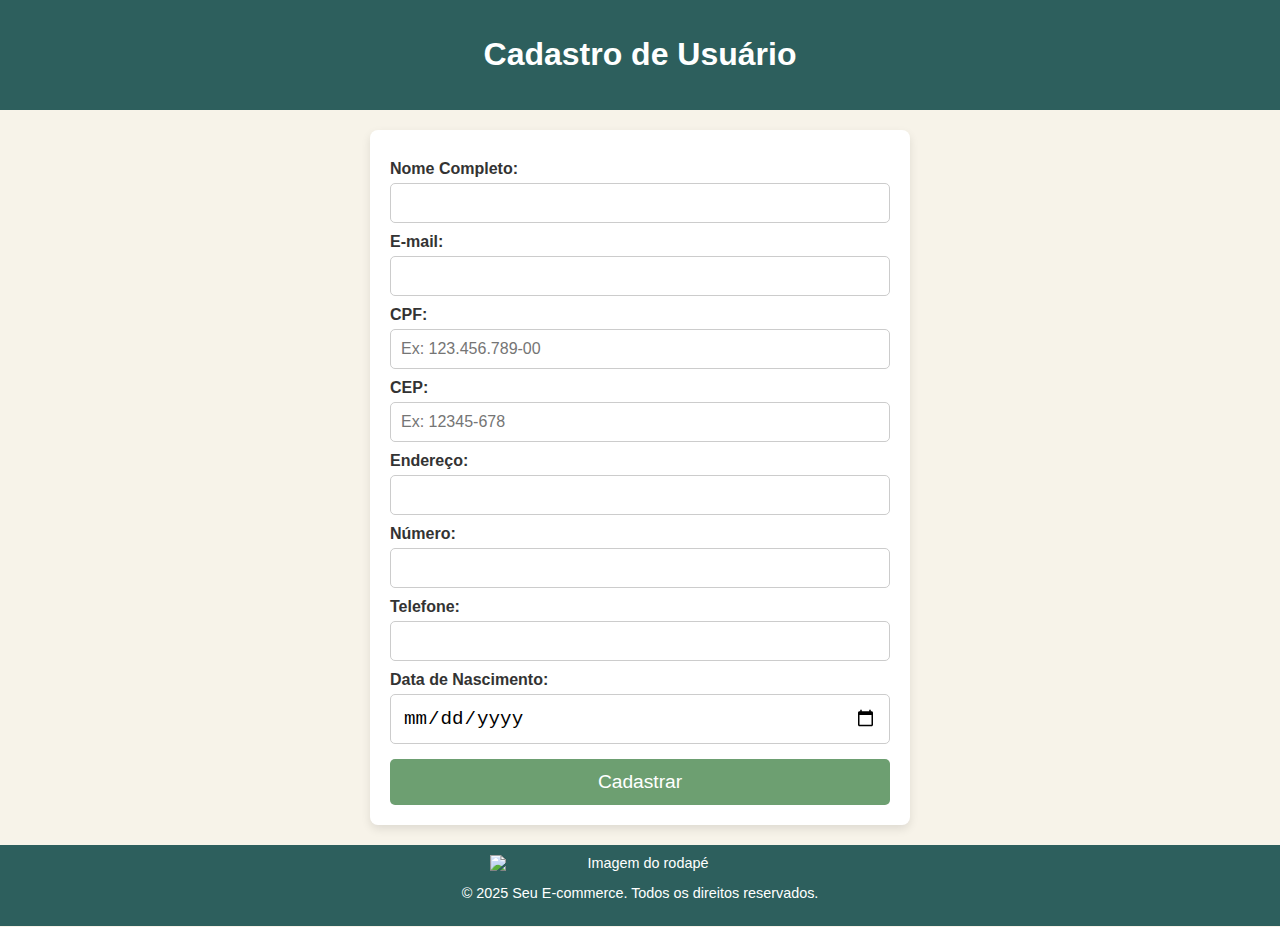
==== cadastro.html @ 70135aea "Add files via upload" ====
<!DOCTYPE html> 
<html lang="pt-BR">
<head>
    <meta charset="UTF-8">
    <meta name="viewport" content="width=device-width, initial-scale=1.0">
    <title>Click Fácil</title>
    <link rel="stylesheet" href="styles.css">
</head>
<body>
    <header class="header">
        <h1>Cadastro de Usuário</h1>
    </header>

    <section class="form-section">
        <form id="cadastroForm">
            <label for="nome">Nome Completo:</label>
            <input type="text" id="nome" name="nome" required>

            <label for="email">E-mail:</label>
            <input type="email" id="email" name="email" required>

            <label for="cpf">CPF:</label>
            <input type="text" id="cpf" name="cpf" maxlength="14" placeholder="Ex: 123.456.789-00" required>

            <label for="cep">CEP:</label>
            <input type="text" id="cep" name="cep" maxlength="9" placeholder="Ex: 12345-678" required>

            <label for="endereco">Endereço:</label>
            <input type="text" id="endereco" name="endereco" readonly>

            <label for="numero">Número:</label>
            <input type="text" id="numero" name="numero" required>

            <label for="telefone">Telefone:</label>
            <input type="text" id="telefone" name="telefone" required>

            <label for="data-nascimento">Data de Nascimento:</label>
            <input type="date" id="data-nascimento" name="data-nascimento" required>

            <button type="submit" id="submitBtn">Cadastrar</button>
        </form>
    </section>

    <footer class="footer">
        <img src="/public/assets/images/Foto Inclusiva.jpeg" alt="Imagem do rodapé">
        <p>&copy; 2025 Seu E-commerce. Todos os direitos reservados.</p>
    </footer>

    <script>
        document.addEventListener("DOMContentLoaded", function() {
            const cepInput = document.getElementById("cep");
            const enderecoInput = document.getElementById("endereco");
            const cpfInput = document.getElementById("cpf");
            const telefoneInput = document.getElementById("telefone");
    
            function permitirApenasNumeros(input) {
                input.addEventListener("input", function() {
                    this.value = this.value.replace(/\D/g, '');
                });
            }
    
            permitirApenasNumeros(cepInput);
            permitirApenasNumeros(cpfInput);
            permitirApenasNumeros(telefoneInput);
    
            cepInput.addEventListener("blur", function() {
                const cep = cepInput.value.replace(/\D/g, '');
                if (cep.length === 0) return;
                if (cep.length !== 8) {
                    alert("CEP inválido.");
                    enderecoInput.value = "";
                    return;
                }
    
                fetch(`https://viacep.com.br/ws/${cep}/json/`)
                    .then(response => response.json())
                    .then(data => {
                        if (!data.erro) {
                            enderecoInput.value = `${data.logradouro}, ${data.bairro}, ${data.localidade} - ${data.uf}`;
                        } else {
                            alert("CEP não encontrado.");
                            enderecoInput.value = "";
                        }
                    })
                    .catch(() => alert("Erro ao consultar o CEP."));
            });
    
            cpfInput.addEventListener("blur", function() {
                const cpf = cpfInput.value.replace(/\D/g, '');
                if (cpf.length === 0) return;
                if (cpf.length !== 11) {
                    alert("CPF inválido! Certifique-se de inserir os 11 dígitos.");
                    cpfInput.value = "";
                }
            });
        });
    </script>
</body>
</html>
---- styles.css ----
body {
    font-family: Arial, sans-serif;
    background-color: #F7F3E9;
    color: #333;
    margin: 0;
    padding: 0;
    display: flex;
    flex-direction: column;
    align-items: center;
}

.header {
    background-color: #2D5F5D;
    color: white;
    padding: 15px;
    text-align: center;
    width: 100%;
}

.form-section {
    background: white;
    padding: 20px;
    border-radius: 8px;
    box-shadow: 0px 4px 10px rgba(0, 0, 0, 0.1);
    width: 90%;
    max-width: 500px;
    margin-top: 20px;
}

form {
    display: flex;
    flex-direction: column;
}

label {
    margin-top: 10px;
    font-weight: bold;
}

input {
    padding: 10px;
    margin-top: 5px;
    border: 1px solid #ccc;
    border-radius: 5px;
    font-size: 1rem;
}

#data-nascimento {
    font-size: 1.2rem;
    padding: 12px;
}

#submitBtn {
    background-color: #6D9F71;
    color: white;
    padding: 12px;
    margin-top: 15px;
    border: none;
    border-radius: 5px;
    font-size: 1.2rem;
    cursor: pointer;
}

#submitBtn:hover {
    background-color: #5A8B5E;
}

.footer {
    margin-top: 20px;
    text-align: center;
    font-size: 0.9rem;
    padding: 10px;
    background-color: #2D5F5D;
    color: white;
    width: 100%;
}

.footer img {
    width: 110%;
    max-width: 300px;
    display: block;
    margin: 0 auto; 
}


@media (max-width: 600px) {
    .form-section {
        width: 95%;
    }
}
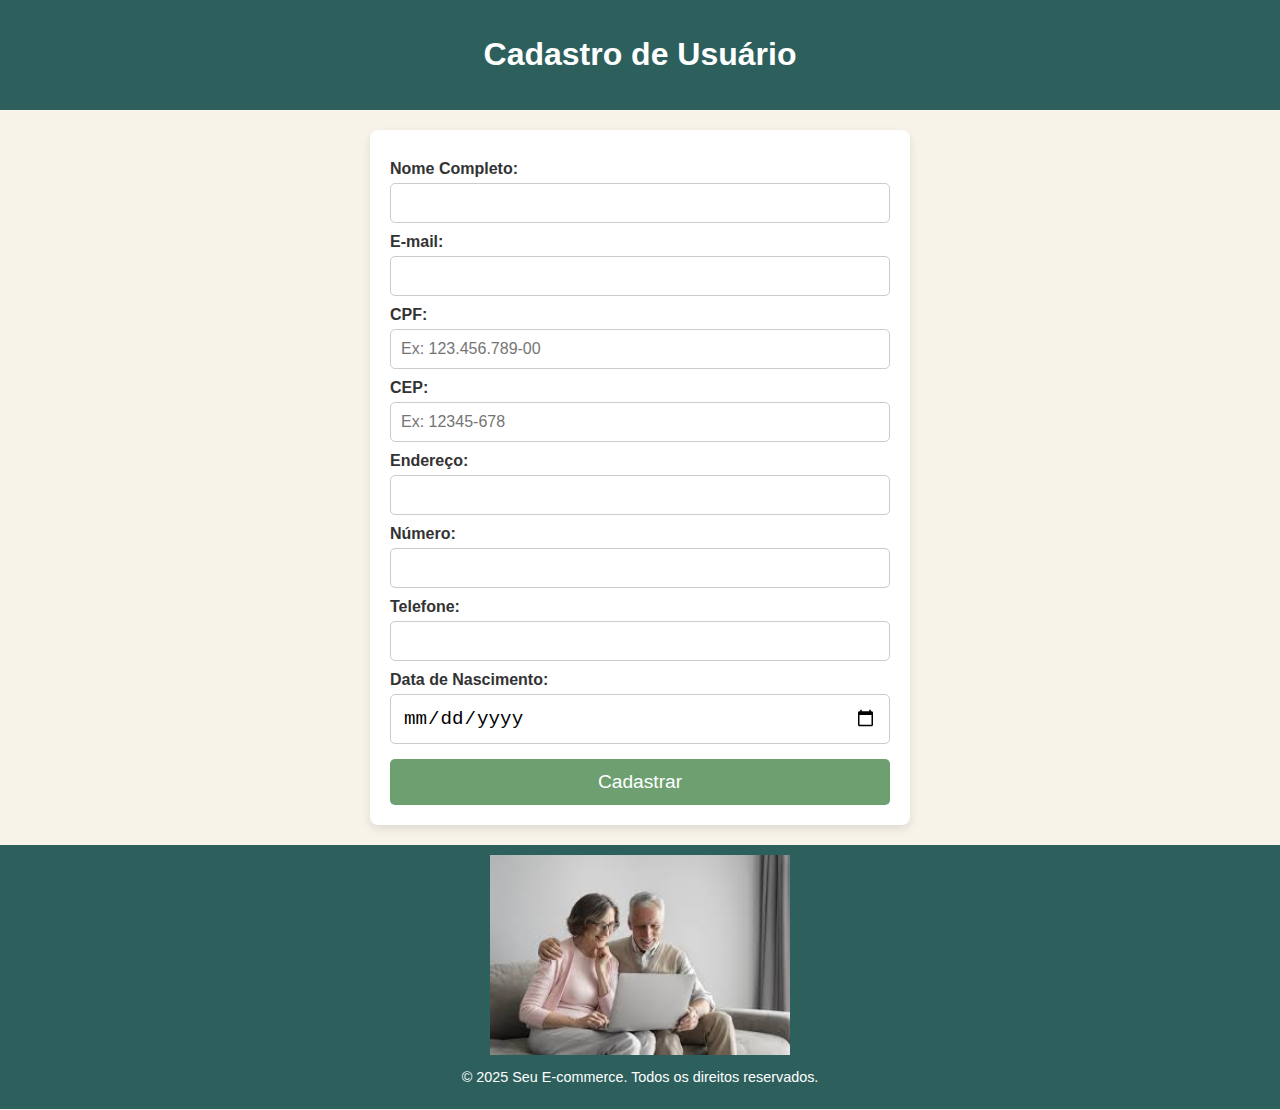
==== commit 0fa75aaf: "Update cadastro.html" ====
--- a/cadastro.html
+++ b/cadastro.html
@@ -42,7 +42,7 @@
     </section>
 
     <footer class="footer">
-        <img src="/public/assets/images/Foto Inclusiva.jpeg" alt="Imagem do rodapé">
+        <img src="public/assets/images/Foto Inclusiva.jpeg" alt="Imagem do rodapé">
         <p>&copy; 2025 Seu E-commerce. Todos os direitos reservados.</p>
     </footer>
 
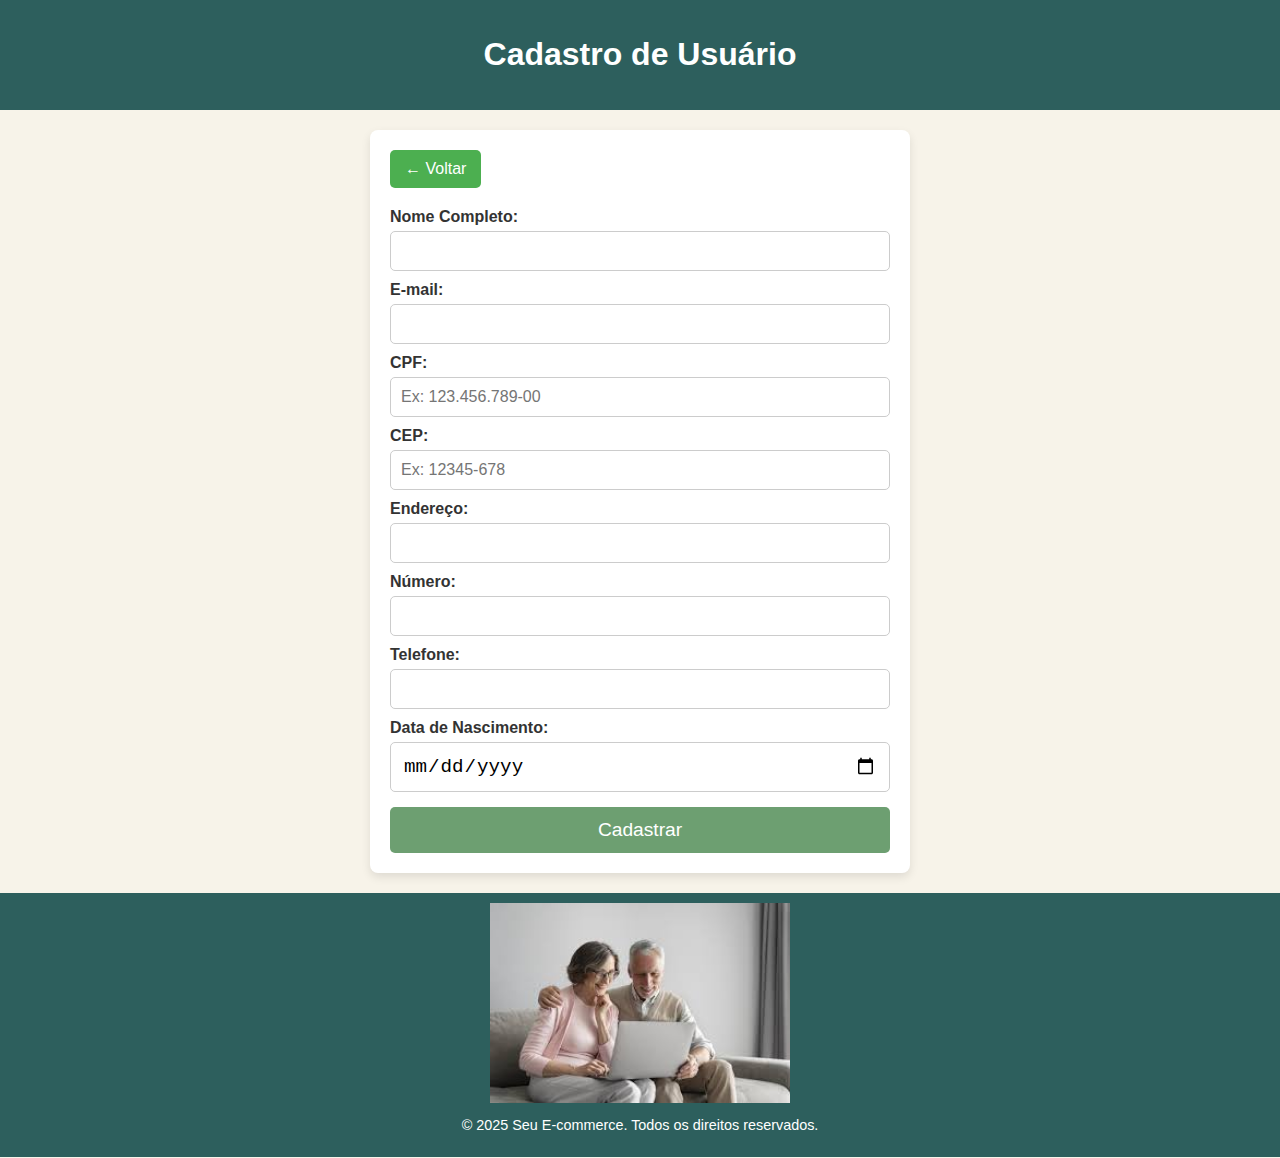
==== commit 18488055: "Update cadastro.html" ====
--- a/cadastro.html
+++ b/cadastro.html
@@ -12,6 +12,8 @@
     </header>
 
     <section class="form-section">
+        <button class="back-button" onclick="window.location.href='index.html';">← Voltar</button>
+        
         <form id="cadastroForm">
             <label for="nome">Nome Completo:</label>
             <input type="text" id="nome" name="nome" required>
@@ -95,5 +97,23 @@
             });
         });
     </script>
+
+    <style>
+        .back-button {
+            background-color: #4CAF50;
+            color: white;
+            border: none;
+            padding: 10px 15px;
+            font-size: 16px;
+            cursor: pointer;
+            border-radius: 5px;
+            margin-bottom: 10px;
+            display: block;
+        }
+
+        .back-button:hover {
+            background-color: #45a049;
+        }
+    </style>
 </body>
 </html>
